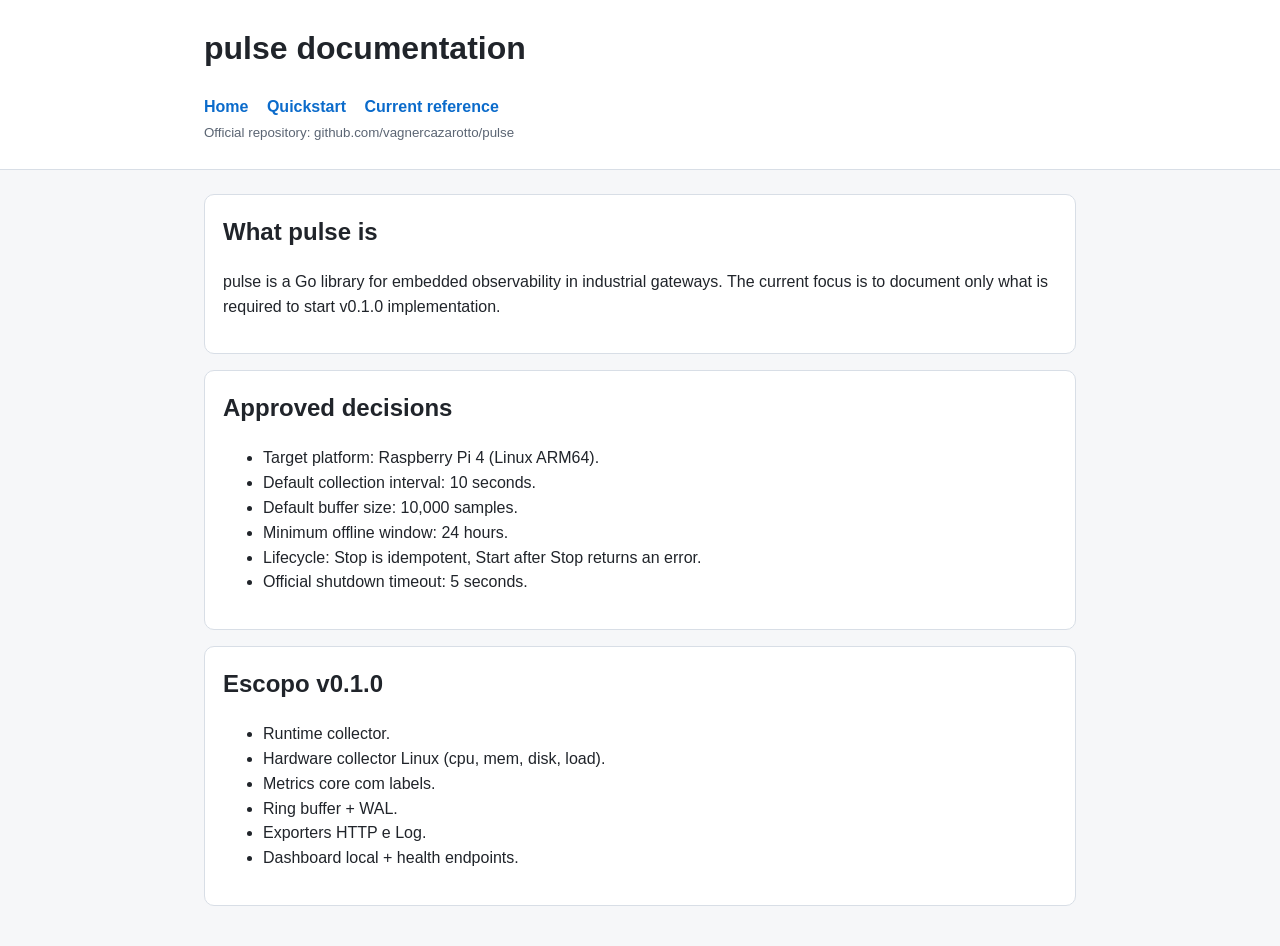
==== docs/index.html @ 0fbec42f "Add RingBuffer, WAL, tests, and docs Introduce a RingBuffer implementation (fixed-size, thread-safe)" ====
<!doctype html>
<html lang="en">
<head>
  <meta charset="utf-8">
  <meta name="viewport" content="width=device-width, initial-scale=1">
  <title>pulse docs - home</title>
  <link rel="stylesheet" href="styles.css">
</head>
<body>
  <header>
    <div class="container">
      <h1>pulse documentation</h1>
      <nav>
        <a href="index.html">Home</a>
        <a href="quickstart.html">Quickstart</a>
        <a href="current-reference.html">Current reference</a>
      </nav>
      <small>Official repository: github.com/vagnercazarotto/pulse</small>
    </div>
  </header>

  <main class="container">
    <section class="card">
      <h2>What pulse is</h2>
      <p>
        pulse is a Go library for embedded observability in industrial gateways.
        The current focus is to document only what is required to start v0.1.0 implementation.
      </p>
    </section>

    <section class="card">
      <h2>Approved decisions</h2>
      <ul>
        <li>Target platform: Raspberry Pi 4 (Linux ARM64).</li>
        <li>Default collection interval: 10 seconds.</li>
        <li>Default buffer size: 10,000 samples.</li>
        <li>Minimum offline window: 24 hours.</li>
        <li>Lifecycle: Stop is idempotent, Start after Stop returns an error.</li>
        <li>Official shutdown timeout: 5 seconds.</li>
      </ul>
    </section>

    <section class="card">
      <h2>Escopo v0.1.0</h2>
      <ul>
        <li>Runtime collector.</li>
        <li>Hardware collector Linux (cpu, mem, disk, load).</li>
        <li>Metrics core com labels.</li>
        <li>Ring buffer + WAL.</li>
        <li>Exporters HTTP e Log.</li>
        <li>Dashboard local + health endpoints.</li>
      </ul>
    </section>
  </main>
</body>
</html>
---- docs/styles.css ----
:root {
  --bg: #f6f7f9;
  --surface: #ffffff;
  --text: #20242a;
  --muted: #5b6573;
  --border: #d8dee6;
  --accent: #0b6bcb;
}

* {
  box-sizing: border-box;
}

body {
  margin: 0;
  font-family: "Segoe UI", Tahoma, Geneva, Verdana, sans-serif;
  background: var(--bg);
  color: var(--text);
  line-height: 1.55;
}

.container {
  max-width: 920px;
  margin: 0 auto;
  padding: 24px;
}

header {
  background: var(--surface);
  border-bottom: 1px solid var(--border);
}

h1, h2, h3 {
  margin-top: 0;
}

.card {
  background: var(--surface);
  border: 1px solid var(--border);
  border-radius: 10px;
  padding: 18px;
  margin-bottom: 16px;
}

nav a {
  margin-right: 14px;
  color: var(--accent);
  text-decoration: none;
  font-weight: 600;
}

nav a:hover {
  text-decoration: underline;
}

code, pre {
  font-family: Consolas, "Courier New", monospace;
}

pre {
  background: #111827;
  color: #f3f4f6;
  border-radius: 8px;
  padding: 12px;
  overflow-x: auto;
}

small {
  color: var(--muted);
}

ul {
  margin-top: 8px;
}
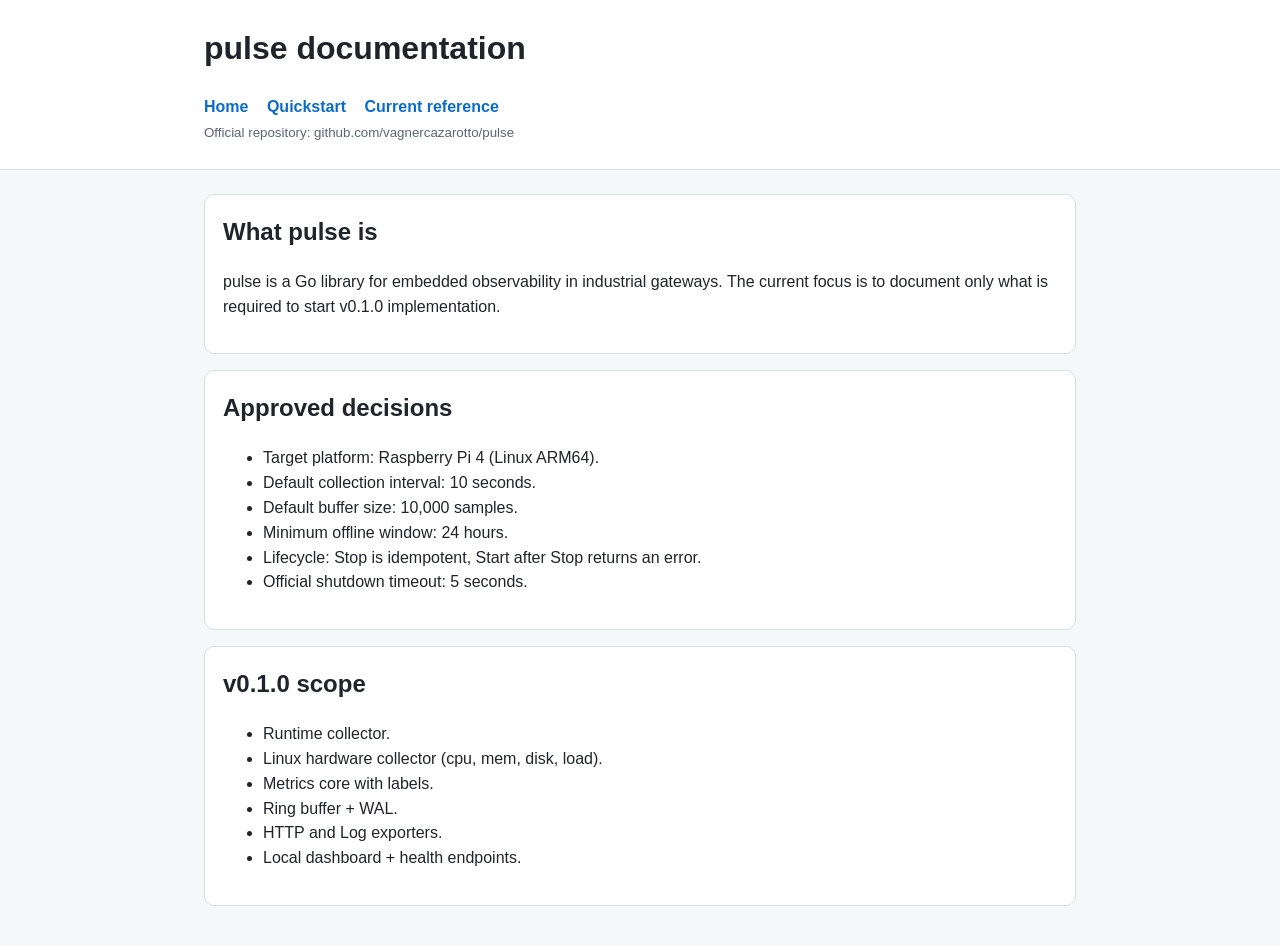
==== commit 9fb235d9: "Add NonRetryable error and fast-fail export Introduce a nonRetryableError type with helper NonRetrya" ====
--- a/docs/index.html
+++ b/docs/index.html
@@ -41,14 +41,14 @@
     </section>
 
     <section class="card">
-      <h2>Escopo v0.1.0</h2>
+      <h2>v0.1.0 scope</h2>
       <ul>
         <li>Runtime collector.</li>
-        <li>Hardware collector Linux (cpu, mem, disk, load).</li>
-        <li>Metrics core com labels.</li>
+        <li>Linux hardware collector (cpu, mem, disk, load).</li>
+        <li>Metrics core with labels.</li>
         <li>Ring buffer + WAL.</li>
-        <li>Exporters HTTP e Log.</li>
-        <li>Dashboard local + health endpoints.</li>
+        <li>HTTP and Log exporters.</li>
+        <li>Local dashboard + health endpoints.</li>
       </ul>
     </section>
   </main>
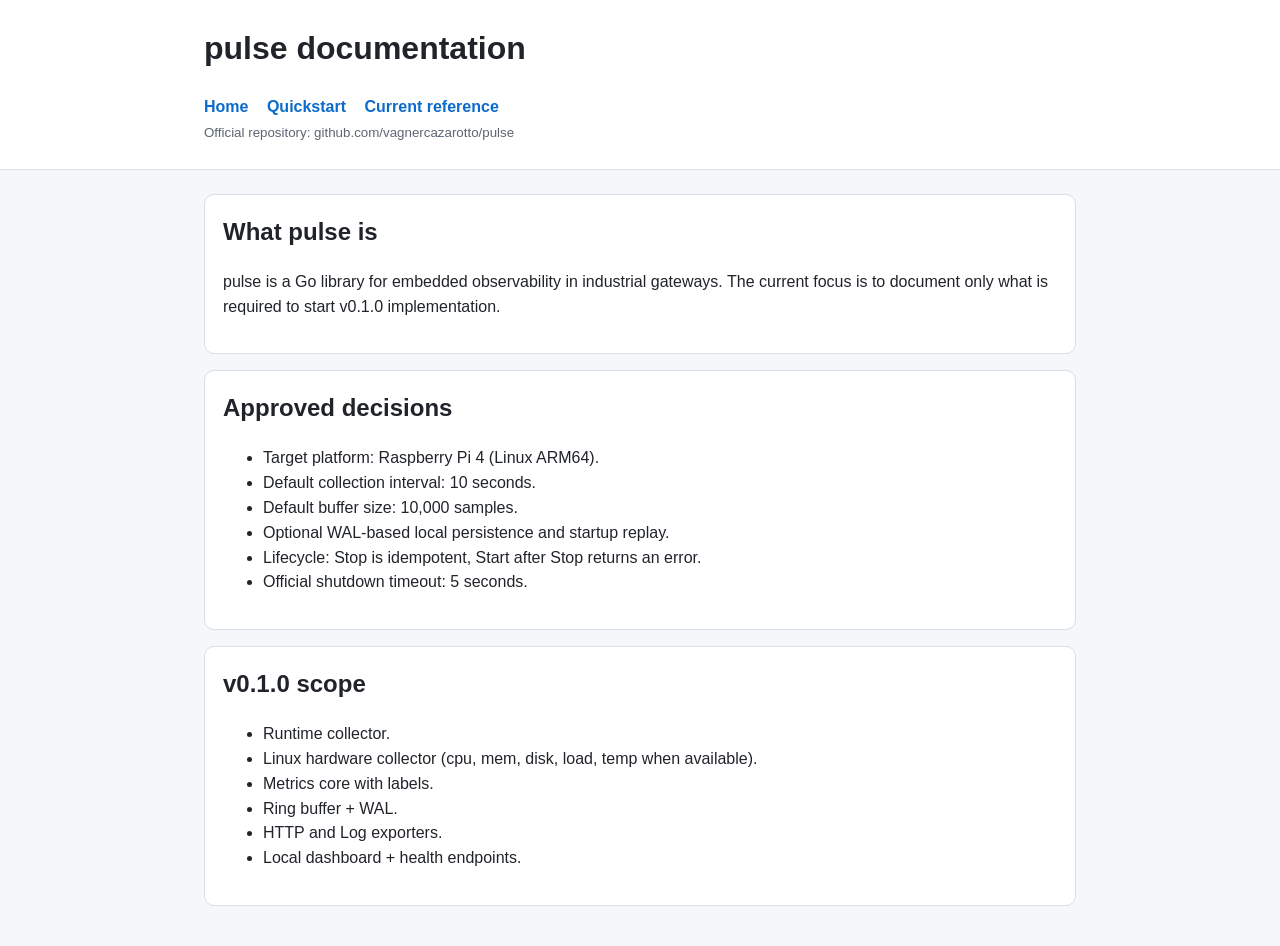
==== commit e726c9dc: "Add CPU temp, dashboard, and metrics enhancements Introduce CPU temperature collection, a simple HTM" ====
--- a/docs/index.html
+++ b/docs/index.html
@@ -34,7 +34,7 @@
         <li>Target platform: Raspberry Pi 4 (Linux ARM64).</li>
         <li>Default collection interval: 10 seconds.</li>
         <li>Default buffer size: 10,000 samples.</li>
-        <li>Minimum offline window: 24 hours.</li>
+        <li>Optional WAL-based local persistence and startup replay.</li>
         <li>Lifecycle: Stop is idempotent, Start after Stop returns an error.</li>
         <li>Official shutdown timeout: 5 seconds.</li>
       </ul>
@@ -44,7 +44,7 @@
       <h2>v0.1.0 scope</h2>
       <ul>
         <li>Runtime collector.</li>
-        <li>Linux hardware collector (cpu, mem, disk, load).</li>
+        <li>Linux hardware collector (cpu, mem, disk, load, temp when available).</li>
         <li>Metrics core with labels.</li>
         <li>Ring buffer + WAL.</li>
         <li>HTTP and Log exporters.</li>
